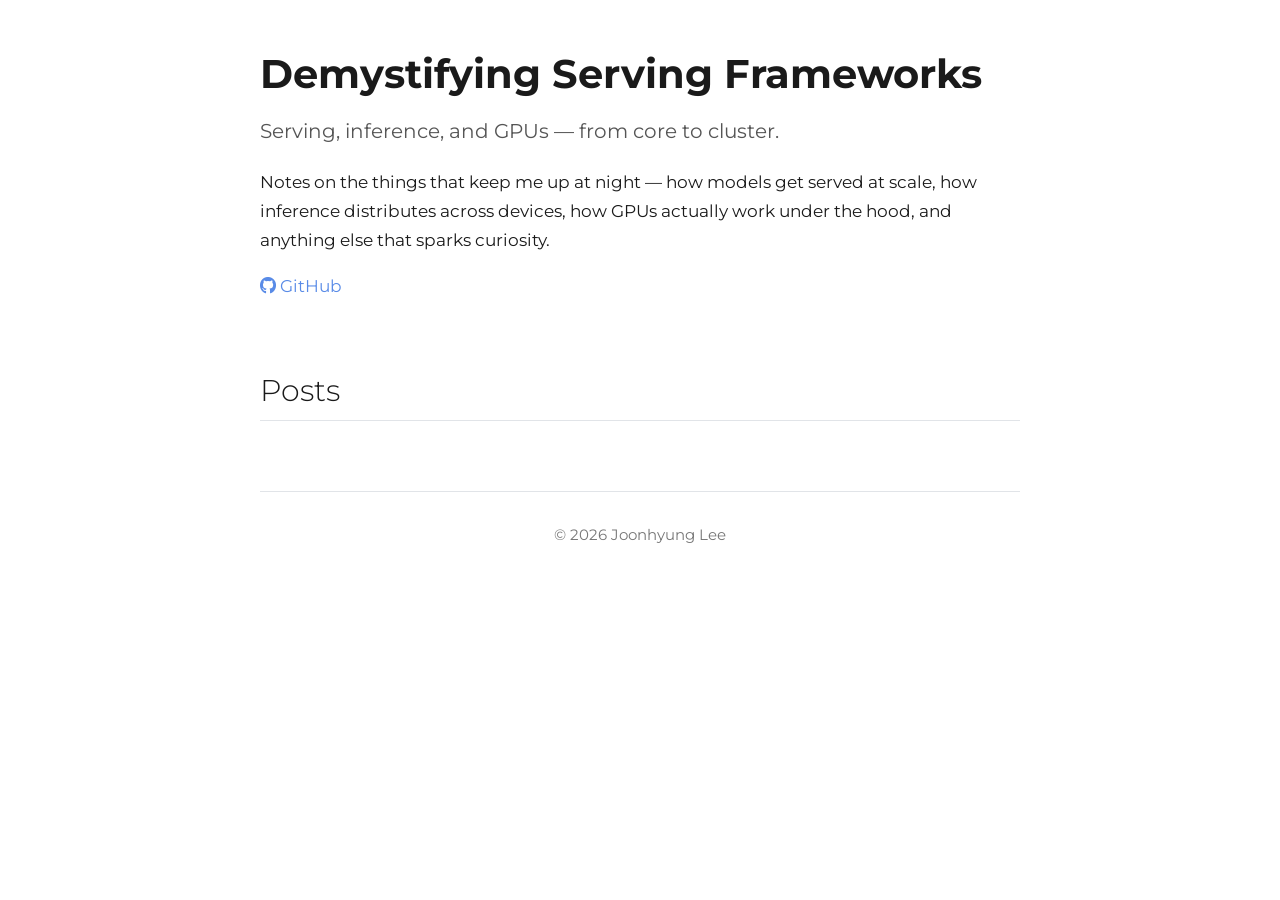
==== index.html @ 1d78b2cc "Set up blog site with GitHub Pages deployment Homepage with Montserrat font, scroll animations, and " ====
<!DOCTYPE html>
<html lang="en">
<head>
  <meta charset="UTF-8">
  <meta name="viewport" content="width=device-width, initial-scale=1.0">
  <meta name="description" content="Demystifying Serving Frameworks — serving, inference, and GPUs from core to cluster.">
  <title>Demystifying Serving Frameworks</title>

  <link rel="icon" type="image/svg+xml" href="assets/favicon.svg">
  <link rel="stylesheet" href="css/style.css">
  <link rel="stylesheet" href="css/animations.css">
  <link rel="stylesheet" href="https://cdnjs.cloudflare.com/ajax/libs/font-awesome/6.5.1/css/all.min.css">
</head>
<body>
  <div class="container page-enter">

    <!-- Header -->
    <header class="header">
      <div class="header__bio animate-on-scroll">
        <h1 style="margin:0; padding:0;">
          <span class="text-name">Demystifying Serving Frameworks</span>
        </h1>
        <p style="margin-top: 12px; font-size: 20px; color: var(--color-text-secondary);">
          Serving, inference, and GPUs &mdash; from core to cluster.
        </p>
        <p style="margin-top: 14px; font-size: 17px;">
          Notes on the things that keep me up at night &mdash; how models get served at scale,
          how inference distributes across devices, how GPUs actually work under the hood,
          and anything else that sparks curiosity.
        </p>
        <div class="nav-links" style="margin-top: 14px;">
          <a href="https://github.com/joonhyung-lee/demystifying-serving-frameworks" target="_blank">
            <i class="fa-brands fa-github"></i> GitHub
          </a>
        </div>
      </div>
    </header>

    <!-- Posts -->
    <section class="section animate-on-scroll">
      <h2 class="section__heading">Posts</h2>
      <!-- Add new posts here -->
    </section>

    <!-- Footer -->
    <footer class="footer">
      <p>&copy; 2026 Joonhyung Lee</p>
    </footer>

  </div>

  <script src="js/main.js"></script>
  <script src="js/animations.js"></script>
</body>
</html>
---- css/style.css ----
/* ============================================
   Main Stylesheet — Inspired by seohong.me
   Clean academic minimalist design
   ============================================ */

@import url("https://fonts.googleapis.com/css2?family=Montserrat:ital,wght@0,300;0,400;0,500;0,600;0,700;1,300;1,400;1,500;1,600;1,700&display=swap");

/* --- CSS Custom Properties --- */
:root {
  --color-bg: #ffffff;
  --color-text: #1a1a1a;
  --color-text-secondary: #555555;
  --color-accent: #598be7;
  --color-accent-light: #9bb9f1;
  --color-accent-bg: #dee8fa;
  --color-accent-border: #598be7;
  --color-code-bg: #f6f8fa;
  --color-border: #e1e4e8;
  --color-caption: #777777;
  --color-highlight: #ffffd0;

  --font-sans: 'Montserrat', Verdana, Helvetica, sans-serif;
  --font-mono: 'Montserrat', monospace;

  --max-width-main: 800px;
  --max-width-blog: 720px;

  --transition-fast: 0.2s ease;
  --transition-normal: 0.3s ease;
  --transition-slow: 0.5s ease;
}

/* --- Reset & Base --- */
*,
*::before,
*::after {
  box-sizing: border-box;
  margin: 0;
  padding: 0;
}

html {
  scroll-behavior: smooth;
  -webkit-font-smoothing: antialiased;
  -moz-osx-font-smoothing: grayscale;
}

body {
  font-family: var(--font-sans);
  font-size: 18px;
  line-height: 1.7;
  color: var(--color-text);
  background-color: var(--color-bg);
}

/* --- Layout --- */
.container {
  max-width: var(--max-width-main);
  margin: 0 auto;
  padding: 0 20px;
}

.container--blog {
  max-width: var(--max-width-blog);
}

/* --- Typography --- */
h1, h2, h3, h4, h5, h6 {
  line-height: 1.3;
  margin-bottom: 0.5em;
}

h1 {
  font-size: 48px;
  font-weight: 300;
  margin-top: 30px;
  margin-bottom: 20px;
}

h2 {
  font-size: 30px;
  font-weight: 300;
  margin-top: 35px;
  margin-bottom: 15px;
}

h3 {
  font-size: 24px;
  font-weight: 600;
}

h4 {
  font-size: 20px;
  font-weight: 400;
}

p {
  margin-bottom: 1em;
}

strong, b {
  font-weight: 600;
}

a {
  color: var(--color-accent);
  text-decoration: none;
  transition: color var(--transition-fast);
}

a:hover {
  color: var(--color-accent-light);
}

/* --- Name / Title --- */
.text-name {
  font-size: 40px;
  font-weight: 700;
  color: var(--color-text);
  text-decoration: none;
}

.text-name:hover {
  color: var(--color-text);
}

.text-heading {
  font-size: 36px;
  font-weight: 300;
  padding: 20px 0 10px 0;
}

.text-title {
  font-size: 40px;
  font-weight: 700;
  text-align: center;
  margin-top: 20px;
}

.text-papertitle {
  font-size: 21px;
  font-weight: 400;
}

.text-conference {
  font-weight: 600;
}

.text-small {
  font-size: 17px;
}

.text-large {
  font-size: 24px;
}

.text-caption {
  font-size: 20px;
}

.text-caption-small {
  font-size: 16px;
  color: var(--color-caption);
}

.text-caption-xs {
  font-size: 14px;
}

.text-center {
  text-align: center;
}

/* --- Header / Hero --- */
.header {
  padding: 40px 0 20px 0;
}

.header__inner {
  display: flex;
  align-items: center;
  gap: 30px;
}

.header__bio {
  flex: 3;
}

.header__photo {
  flex: 1;
  display: flex;
  justify-content: center;
}

.header__photo img {
  width: 100%;
  max-width: 180px;
  border-radius: 50%;
  object-fit: cover;
  transition: transform var(--transition-normal), box-shadow var(--transition-normal);
}

.header__photo img:hover {
  transform: scale(1.05);
  box-shadow: 0 8px 30px rgba(89, 139, 231, 0.2);
}

/* --- Navigation --- */
.nav-links {
  display: flex;
  gap: 8px;
  flex-wrap: wrap;
  align-items: center;
  margin-top: 10px;
  font-size: 17px;
}

.nav-links a {
  transition: color var(--transition-fast), transform var(--transition-fast);
  display: inline-block;
}

.nav-links a:hover {
  transform: translateY(-1px);
}

.nav-links .separator {
  color: var(--color-text-secondary);
  user-select: none;
}

/* --- Section --- */
.section {
  padding: 15px 0;
}

.section__heading {
  font-size: 30px;
  font-weight: 300;
  padding-bottom: 10px;
  border-bottom: 1px solid var(--color-border);
  margin-bottom: 15px;
}

/* --- Publication / Blog Items --- */
.pub-item {
  display: flex;
  gap: 20px;
  padding: 15px 0;
  align-items: flex-start;
}

.pub-item__image {
  flex-shrink: 0;
  width: 160px;
  overflow: hidden;
  border-radius: 6px;
}

.pub-item__image img {
  width: 100%;
  height: auto;
  display: block;
  transition: transform var(--transition-normal), opacity var(--transition-fast);
}

.pub-item__image img:hover {
  transform: scale(1.03);
}

.pub-item__content {
  flex: 1;
}

.pub-item__title {
  font-size: 21px;
  font-weight: 400;
  margin-bottom: 4px;
}

.pub-item__title a {
  color: var(--color-text);
  transition: color var(--transition-fast);
}

.pub-item__title a:hover {
  color: var(--color-accent);
}

.pub-item__authors {
  font-size: 16px;
  color: var(--color-text-secondary);
  margin-bottom: 4px;
}

.pub-item__authors .self {
  font-weight: 700;
  color: var(--color-text);
}

.pub-item__venue {
  font-size: 16px;
  margin-bottom: 6px;
}

.pub-item__links {
  display: flex;
  gap: 10px;
  flex-wrap: wrap;
  font-size: 15px;
}

.pub-item__links a {
  padding: 2px 10px;
  border: 1px solid var(--color-accent);
  border-radius: 4px;
  font-size: 14px;
  transition: background var(--transition-fast), color var(--transition-fast), transform var(--transition-fast);
}

.pub-item__links a:hover {
  background: var(--color-accent);
  color: #fff;
  transform: translateY(-1px);
}

/* --- Blog List --- */
.blog-item {
  padding: 10px 0;
  display: flex;
  align-items: baseline;
  gap: 15px;
}

.blog-item__date {
  font-size: 15px;
  color: var(--color-caption);
  white-space: nowrap;
  min-width: 100px;
}

.blog-item__title {
  font-size: 21px;
}

.blog-item__title a {
  color: var(--color-text);
  transition: color var(--transition-fast);
}

.blog-item__title a:hover {
  color: var(--color-accent);
}

/* --- Callout / Block Boxes --- */
.block-statement,
.block-takeaway {
  border: 2px solid var(--color-accent-border);
  background: var(--color-accent-bg);
  border-radius: 10px;
  padding: 15px 20px;
  margin: 20px 0;
  font-size: 18px;
}

.block-statement strong,
.block-takeaway strong {
  font-weight: 700;
}

/* --- Code Blocks --- */
pre {
  background: var(--color-code-bg);
  border-radius: 6px;
  padding: 16px;
  overflow-x: auto;
  margin: 15px 0;
  font-size: 16px;
  line-height: 1.5;
}

code {
  font-family: var(--font-mono);
  font-size: 0.9em;
}

p code,
li code {
  background: var(--color-code-bg);
  padding: 2px 6px;
  border-radius: 3px;
}

pre code {
  background: none;
  padding: 0;
  font-size: inherit;
}

/* --- Images in Blog --- */
.blog-image {
  width: 100%;
  display: block;
  margin: 0 auto;
  border-radius: 4px;
}

.blog-image-caption {
  text-align: center;
  font-size: 16px;
  color: var(--color-caption);
  margin-top: 5px;
  margin-bottom: 15px;
}

/* --- Math (KaTeX) --- */
.katex-display {
  margin: 10px 0;
  overflow-x: auto;
  overflow-y: hidden;
}

/* --- Footnotes --- */
.footnote-ref {
  font-size: 14px;
  vertical-align: super;
  line-height: 0;
  color: var(--color-accent);
  cursor: pointer;
}

.footnotes-section {
  margin-top: 40px;
  padding-top: 20px;
  border-top: 1px solid var(--color-border);
  font-size: 16px;
}

.footnotes-section ol {
  padding-left: 20px;
}

/* --- Education / Experience Items --- */
.exp-item {
  padding: 8px 0;
  display: flex;
  justify-content: space-between;
  align-items: baseline;
  gap: 15px;
}

.exp-item__info {
  flex: 1;
}

.exp-item__date {
  font-size: 15px;
  color: var(--color-caption);
  white-space: nowrap;
}

/* --- Tags --- */
.tag {
  display: inline-block;
  padding: 2px 10px;
  background: var(--color-code-bg);
  border-radius: 12px;
  font-size: 14px;
  color: var(--color-text-secondary);
  margin: 2px 4px 2px 0;
  transition: background var(--transition-fast), color var(--transition-fast);
}

.tag:hover {
  background: var(--color-accent-bg);
  color: var(--color-accent);
}

/* --- Footer --- */
.footer {
  padding: 30px 0;
  margin-top: 40px;
  text-align: center;
  font-size: 15px;
  color: var(--color-caption);
  border-top: 1px solid var(--color-border);
}

/* --- Interactive Diagram Container --- */
.diagram-container {
  width: 100%;
  min-height: 300px;
  background: var(--color-code-bg);
  border-radius: 8px;
  margin: 20px 0;
  position: relative;
  overflow: hidden;
}

.diagram-container canvas {
  width: 100%;
  height: 100%;
}

/* --- Tab Component for Comparisons --- */
.tabs {
  margin: 20px 0;
}

.tabs__nav {
  display: flex;
  gap: 0;
  border-bottom: 2px solid var(--color-border);
}

.tabs__btn {
  padding: 10px 20px;
  border: none;
  background: none;
  font-family: var(--font-sans);
  font-size: 16px;
  color: var(--color-text-secondary);
  cursor: pointer;
  border-bottom: 2px solid transparent;
  margin-bottom: -2px;
  transition: color var(--transition-fast), border-color var(--transition-fast);
}

.tabs__btn:hover {
  color: var(--color-accent);
}

.tabs__btn.active {
  color: var(--color-accent);
  border-bottom-color: var(--color-accent);
  font-weight: 600;
}

.tabs__panel {
  display: none;
  padding: 15px 0;
}

.tabs__panel.active {
  display: block;
}

/* --- Accordion --- */
.accordion {
  margin: 15px 0;
  border: 1px solid var(--color-border);
  border-radius: 8px;
  overflow: hidden;
}

.accordion__header {
  display: flex;
  justify-content: space-between;
  align-items: center;
  padding: 12px 16px;
  background: var(--color-code-bg);
  cursor: pointer;
  font-weight: 600;
  transition: background var(--transition-fast);
  user-select: none;
}

.accordion__header:hover {
  background: var(--color-accent-bg);
}

.accordion__icon {
  transition: transform var(--transition-normal);
  font-size: 14px;
}

.accordion__header.open .accordion__icon {
  transform: rotate(180deg);
}

.accordion__body {
  max-height: 0;
  overflow: hidden;
  transition: max-height var(--transition-slow) ease;
}

.accordion__body.open {
  max-height: 2000px;
}

.accordion__content {
  padding: 16px;
}

/* --- Progress Bar (for comparisons) --- */
.progress-bar {
  height: 24px;
  background: var(--color-code-bg);
  border-radius: 12px;
  overflow: hidden;
  margin: 8px 0;
}

.progress-bar__fill {
  height: 100%;
  background: linear-gradient(90deg, var(--color-accent), var(--color-accent-light));
  border-radius: 12px;
  transition: width 1s ease;
  display: flex;
  align-items: center;
  padding-left: 10px;
  font-size: 13px;
  color: #fff;
  font-weight: 600;
  min-width: 40px;
}

/* --- Tooltip --- */
.tooltip-trigger {
  position: relative;
  border-bottom: 1px dashed var(--color-accent);
  cursor: help;
}

.tooltip-trigger .tooltip-content {
  visibility: hidden;
  opacity: 0;
  position: absolute;
  bottom: 100%;
  left: 50%;
  transform: translateX(-50%) translateY(-5px);
  background: var(--color-text);
  color: #fff;
  padding: 8px 12px;
  border-radius: 6px;
  font-size: 14px;
  white-space: nowrap;
  max-width: 300px;
  white-space: normal;
  z-index: 100;
  transition: opacity var(--transition-fast), visibility var(--transition-fast);
  pointer-events: none;
}

.tooltip-trigger:hover .tooltip-content {
  visibility: visible;
  opacity: 1;
}

/* --- Table --- */
table {
  width: 100%;
  border-collapse: collapse;
  margin: 15px 0;
  font-size: 16px;
}

th, td {
  padding: 10px 14px;
  text-align: left;
  border-bottom: 1px solid var(--color-border);
}

th {
  font-weight: 600;
  background: var(--color-code-bg);
}

tr:hover {
  background: rgba(89, 139, 231, 0.04);
}

/* --- Lists --- */
ul, ol {
  padding-left: 24px;
  margin-bottom: 1em;
}

li {
  margin-bottom: 0.3em;
}

/* --- Blog Post Meta --- */
.blog-meta {
  text-align: center;
  margin: 10px 0 30px 0;
}

.blog-meta__author {
  font-size: 18px;
}

.blog-meta__date {
  font-size: 16px;
  color: var(--color-caption);
}

.blog-meta__affiliation {
  font-size: 15px;
  color: var(--color-caption);
}

/* --- Back Link --- */
.back-link {
  display: inline-flex;
  align-items: center;
  gap: 5px;
  font-size: 16px;
  margin: 20px 0;
  color: var(--color-accent);
}

.back-link:hover {
  color: var(--color-accent-light);
}

/* --- Responsive --- */
@media (max-width: 768px) {
  body {
    font-size: 17px;
  }

  .header__inner {
    flex-direction: column-reverse;
    text-align: center;
  }

  .header__photo img {
    max-width: 140px;
  }

  .nav-links {
    justify-content: center;
  }

  h1 {
    font-size: 36px;
  }

  .text-name {
    font-size: 34px;
  }

  .text-title {
    font-size: 32px;
  }

  .text-heading,
  .section__heading {
    font-size: 26px;
  }

  .pub-item {
    flex-direction: column;
  }

  .pub-item__image {
    width: 100%;
    max-width: 300px;
    margin: 0 auto;
  }

  .blog-item {
    flex-direction: column;
    gap: 2px;
  }

  .exp-item {
    flex-direction: column;
    gap: 2px;
  }

  .block-statement,
  .block-takeaway {
    font-size: 16px;
  }

  .tabs__btn {
    padding: 8px 14px;
    font-size: 14px;
  }
}
---- css/animations.css ----
/* ============================================
   Animation Utilities
   Scroll-triggered, hover, and transition effects
   ============================================ */

/* --- Scroll-Triggered Animations --- */

/* Base: elements start invisible and move up slightly */
.animate-on-scroll {
  opacity: 0;
  transform: translateY(20px);
  transition: opacity 0.6s ease, transform 0.6s ease;
}

.animate-on-scroll.visible {
  opacity: 1;
  transform: translateY(0);
}

/* Fade In */
.fade-in {
  opacity: 0;
  transition: opacity 0.8s ease;
}

.fade-in.visible {
  opacity: 1;
}

/* Slide from Left */
.slide-left {
  opacity: 0;
  transform: translateX(-30px);
  transition: opacity 0.6s ease, transform 0.6s ease;
}

.slide-left.visible {
  opacity: 1;
  transform: translateX(0);
}

/* Slide from Right */
.slide-right {
  opacity: 0;
  transform: translateX(30px);
  transition: opacity 0.6s ease, transform 0.6s ease;
}

.slide-right.visible {
  opacity: 1;
  transform: translateX(0);
}

/* Scale Up */
.scale-up {
  opacity: 0;
  transform: scale(0.95);
  transition: opacity 0.6s ease, transform 0.6s ease;
}

.scale-up.visible {
  opacity: 1;
  transform: scale(1);
}

/* Blur In */
.blur-in {
  opacity: 0;
  filter: blur(8px);
  transition: opacity 0.8s ease, filter 0.8s ease;
}

.blur-in.visible {
  opacity: 1;
  filter: blur(0);
}

/* --- Stagger Delays --- */
.stagger-1 { transition-delay: 0.1s; }
.stagger-2 { transition-delay: 0.2s; }
.stagger-3 { transition-delay: 0.3s; }
.stagger-4 { transition-delay: 0.4s; }
.stagger-5 { transition-delay: 0.5s; }
.stagger-6 { transition-delay: 0.6s; }

/* --- Continuous Animations --- */

/* Gentle Float */
@keyframes float {
  0%, 100% { transform: translateY(0px); }
  50% { transform: translateY(-6px); }
}

.float {
  animation: float 3s ease-in-out infinite;
}

/* Pulse */
@keyframes pulse {
  0%, 100% { opacity: 1; }
  50% { opacity: 0.7; }
}

.pulse {
  animation: pulse 2s ease-in-out infinite;
}

/* Gentle Glow */
@keyframes glow {
  0%, 100% { box-shadow: 0 0 5px rgba(89, 139, 231, 0.2); }
  50% { box-shadow: 0 0 20px rgba(89, 139, 231, 0.4); }
}

.glow {
  animation: glow 2s ease-in-out infinite;
}

/* Rotate */
@keyframes rotate {
  from { transform: rotate(0deg); }
  to { transform: rotate(360deg); }
}

.rotate {
  animation: rotate 10s linear infinite;
}

/* Shimmer Effect (for loading) */
@keyframes shimmer {
  0% { background-position: -200% 0; }
  100% { background-position: 200% 0; }
}

.shimmer {
  background: linear-gradient(
    90deg,
    var(--color-code-bg) 25%,
    var(--color-accent-bg) 50%,
    var(--color-code-bg) 75%
  );
  background-size: 200% 100%;
  animation: shimmer 2s linear infinite;
}

/* --- Hover Effects --- */

/* Lift on hover */
.hover-lift {
  transition: transform var(--transition-normal), box-shadow var(--transition-normal);
}

.hover-lift:hover {
  transform: translateY(-3px);
  box-shadow: 0 6px 20px rgba(0, 0, 0, 0.08);
}

/* Scale on hover */
.hover-scale {
  transition: transform var(--transition-normal);
}

.hover-scale:hover {
  transform: scale(1.02);
}

/* Underline grow on hover */
.hover-underline {
  position: relative;
}

.hover-underline::after {
  content: '';
  position: absolute;
  bottom: -2px;
  left: 0;
  width: 0;
  height: 2px;
  background: var(--color-accent);
  transition: width var(--transition-normal);
}

.hover-underline:hover::after {
  width: 100%;
}

/* --- Page Transition --- */
@keyframes page-enter {
  from {
    opacity: 0;
    transform: translateY(10px);
  }
  to {
    opacity: 1;
    transform: translateY(0);
  }
}

.page-enter {
  animation: page-enter 0.5s ease forwards;
}

/* --- Typewriter Effect --- */
@keyframes typewriter {
  from { width: 0; }
  to { width: 100%; }
}

@keyframes blink-caret {
  from, to { border-color: transparent; }
  50% { border-color: var(--color-accent); }
}

.typewriter {
  overflow: hidden;
  white-space: nowrap;
  border-right: 2px solid var(--color-accent);
  animation:
    typewriter 2s steps(40, end),
    blink-caret 0.75s step-end infinite;
}

/* --- Counter Animation (for numbers) --- */
.count-up {
  font-variant-numeric: tabular-nums;
}

/* --- Diagram Flow Animations --- */
@keyframes flow-right {
  0% { transform: translateX(-10px); opacity: 0.3; }
  50% { opacity: 1; }
  100% { transform: translateX(10px); opacity: 0.3; }
}

.flow-arrow {
  animation: flow-right 1.5s ease-in-out infinite;
}

/* --- Canvas / Interactive Areas --- */
.interactive-area {
  position: relative;
  cursor: crosshair;
}

.interactive-area::before {
  content: 'Interactive';
  position: absolute;
  top: 8px;
  right: 8px;
  font-size: 11px;
  padding: 2px 8px;
  background: var(--color-accent);
  color: #fff;
  border-radius: 3px;
  opacity: 0.7;
  pointer-events: none;
}

/* --- Reduced Motion --- */
@media (prefers-reduced-motion: reduce) {
  *,
  *::before,
  *::after {
    animation-duration: 0.01ms !important;
    animation-iteration-count: 1 !important;
    transition-duration: 0.01ms !important;
    scroll-behavior: auto !important;
  }

  .animate-on-scroll,
  .fade-in,
  .slide-left,
  .slide-right,
  .scale-up,
  .blur-in {
    opacity: 1;
    transform: none;
    filter: none;
  }
}
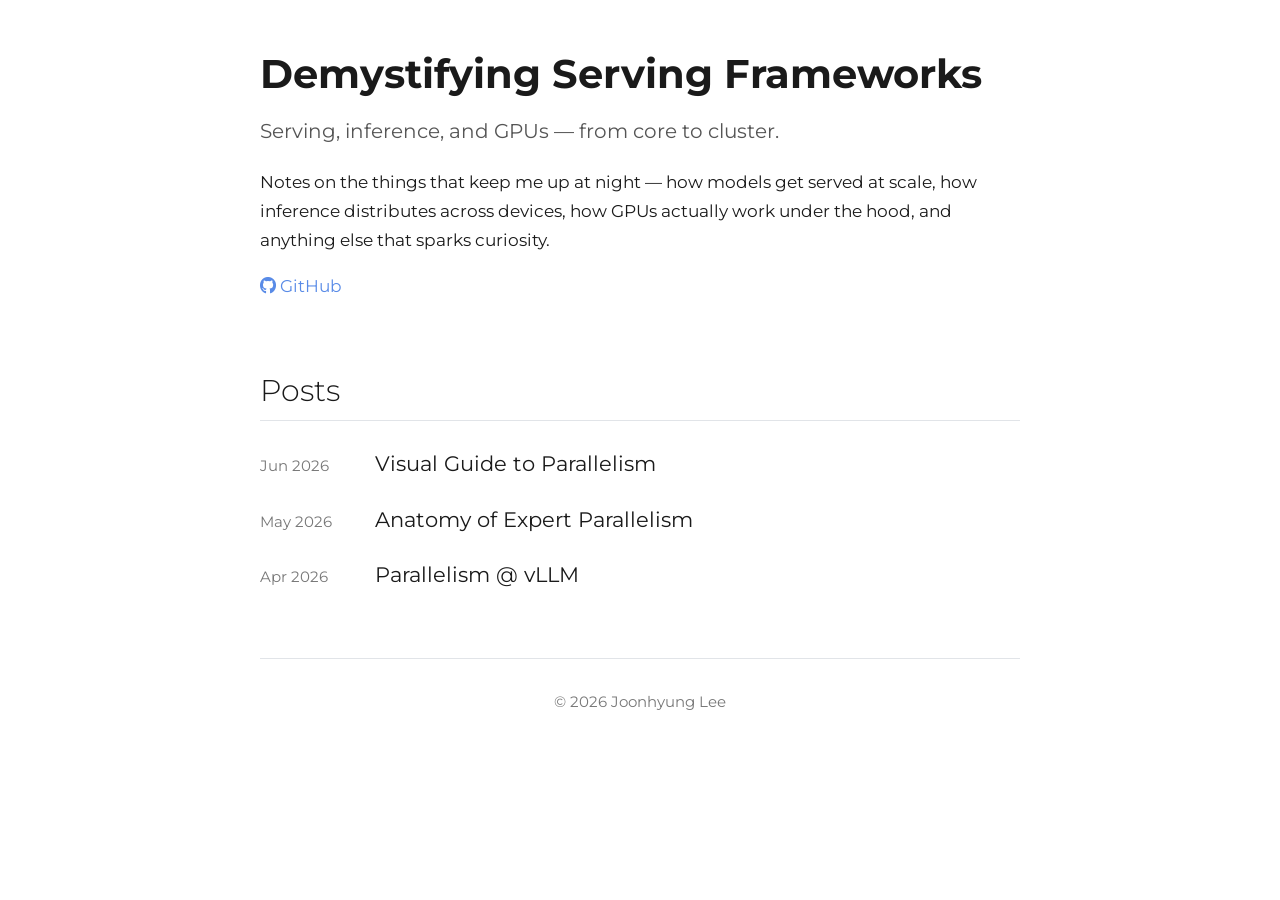
==== commit 22944af8: "Add three blog posts with side-by-side layouts and image lightbox - Parallelism @ vLLM: TP/DP/EP con" ====
--- a/index.html
+++ b/index.html
@@ -39,6 +39,28 @@
     <!-- Posts -->
     <section class="section animate-on-scroll">
       <h2 class="section__heading">Posts</h2>
+
+      <div class="blog-item animate-on-scroll stagger-1">
+        <span class="blog-item__date">Jun 2026</span>
+        <span class="blog-item__title">
+          <a href="blog/visual-guide-to-collective-ops/">Visual Guide to Parallelism</a>
+        </span>
+      </div>
+
+      <div class="blog-item animate-on-scroll stagger-2">
+        <span class="blog-item__date">May 2026</span>
+        <span class="blog-item__title">
+          <a href="blog/anatomy-of-expert-parallelism/">Anatomy of Expert Parallelism</a>
+        </span>
+      </div>
+
+      <div class="blog-item animate-on-scroll stagger-3">
+        <span class="blog-item__date">Apr 2026</span>
+        <span class="blog-item__title">
+          <a href="blog/parallelism-at-vllm/">Parallelism @ vLLM</a>
+        </span>
+      </div>
+
       <!-- Add new posts here -->
     </section>
 
--- a/css/style.css
+++ b/css/style.css
@@ -355,17 +355,18 @@
 /* --- Callout / Block Boxes --- */
 .block-statement,
 .block-takeaway {
-  border: 2px solid var(--color-accent-border);
-  background: var(--color-accent-bg);
-  border-radius: 10px;
-  padding: 15px 20px;
+  border-left: 3px solid var(--color-accent);
+  background: rgba(89, 139, 231, 0.04);
+  border-radius: 0 6px 6px 0;
+  padding: 14px 18px;
   margin: 20px 0;
-  font-size: 18px;
+  font-size: 17px;
+  color: var(--color-text);
 }
 
 .block-statement strong,
 .block-takeaway strong {
-  font-weight: 700;
+  font-weight: 600;
 }
 
 /* --- Code Blocks --- */
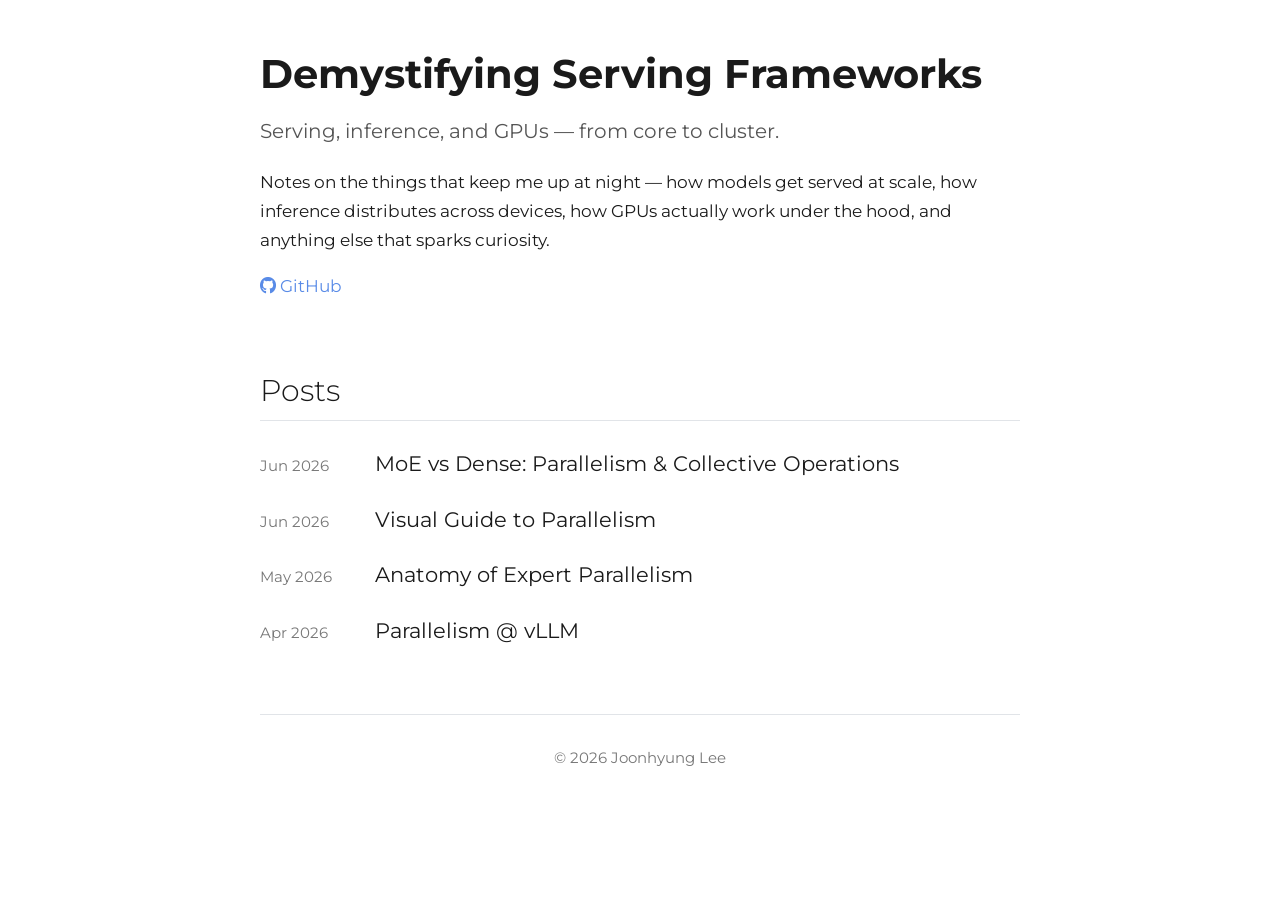
==== commit b9808598: "Add MoE vs Dense parallelism post Compare gpt-oss-120b (MoE) and Llama 70B (Dense) parallelism strat" ====
--- a/index.html
+++ b/index.html
@@ -43,6 +43,13 @@
       <div class="blog-item animate-on-scroll stagger-1">
         <span class="blog-item__date">Jun 2026</span>
         <span class="blog-item__title">
+          <a href="blog/moe-vs-dense-parallelism/">MoE vs Dense: Parallelism &amp; Collective Operations</a>
+        </span>
+      </div>
+
+      <div class="blog-item animate-on-scroll stagger-1">
+        <span class="blog-item__date">Jun 2026</span>
+        <span class="blog-item__title">
           <a href="blog/visual-guide-to-collective-ops/">Visual Guide to Parallelism</a>
         </span>
       </div>
